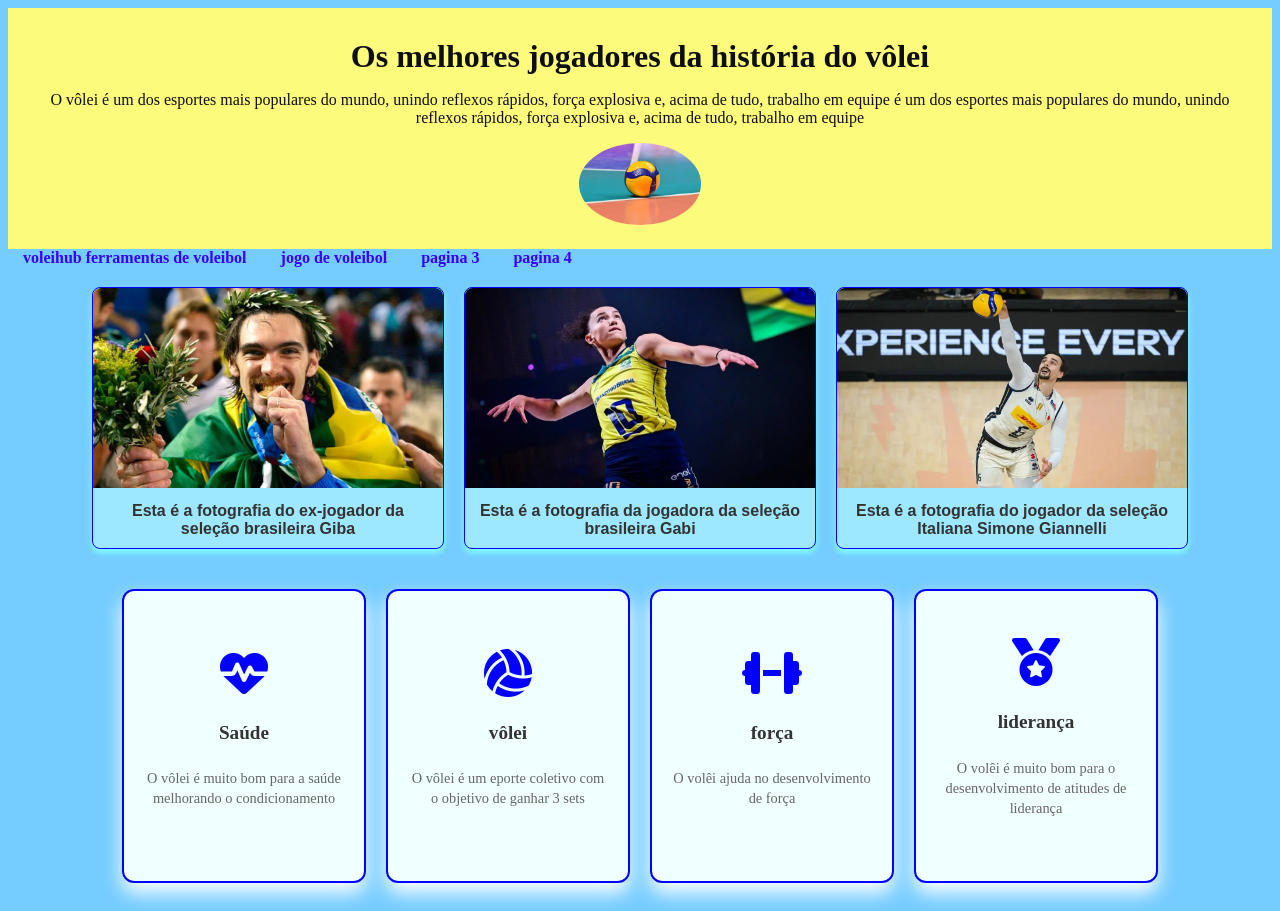
==== volei/index.html @ 26d83864 "Add files via upload" ====
<!DOCTYPE html>
<html lang="en">
<head>
    <meta charset="UTF-8">
    <meta name="viewport" content="width=device-width, initial-scale=1.0">
    <link rel="stylesheet" href="https://cdnjs.cloudflare.com/ajax/libs/font-awesome/6.5.1/css/all.min.css">
    <link rel="stylesheet" href="style.css">
    <title>Document</title>
</head>
<body>
    <header class="cabecalho">
        <h1>Os melhores jogadores da história do vôlei</h1>
        <p>O vôlei é um dos esportes mais populares do mundo, unindo reflexos rápidos, força explosiva e, acima de tudo, trabalho em equipe é um dos esportes mais populares do mundo, unindo reflexos rápidos, força explosiva e, acima de tudo, trabalho em equipe</p>
        <img src="logo.jpg">
    </header>
    <nav>
        <a href="voleihub_portal_e_ferramentas_de_voleibol (1).html">voleihub ferramentas de voleibol</a>
        <a href="jogo_de_v_lei_de_praia.html">jogo de voleibol</a>
        <a href="#">pagina 3</a>
        <a href="#">pagina 4</a>
    </nav>
    <div class="container-galeria">
    <figure class="item-galeria">
        <img src="imagem1.jpg" alt="Ex-jogador da seleção brasileira ">
        <figcaption>Esta é a fotografia do ex-jogador da seleção brasileira Giba</figcaption>
    </figure>

    <figure class="item-galeria">
        <img src="imagem2.jpg" alt="Ex-jogador da seleção brasileira ">
        <figcaption>Esta é a fotografia da jogadora da seleção brasileira Gabi</figcaption>
    </figure>

    <figure class="item-galeria">
        <img src="imagem3.jpg" alt="Ex-jogador da seleção brasileira ">
        <figcaption>Esta é a fotografia do jogador da seleção Italiana Simone Giannelli </figcaption>
    </figure>
    </div>

    <div class="container">
        <div class="card">
            <i class="fa-solid fa-heart-pulse"></i>
            <h3>Saúde</h3>
            <p>O vôlei é muito bom para a saúde melhorando o condicionamento</p>
        </div>

        <div class="card">
            <i class="fa-solid fa-volleyball"></i>
            <h3>vôlei</h3>
            <p>O vôlei é um eporte coletivo com o objetivo de ganhar 3 sets</p>
        </div>

        <div class="card">
            <i class="fa-solid fa-dumbbell"></i>
            <h3>força</h3>
            <p>O volêi ajuda no desenvolvimento de força</p>
        </div>

        <div class="card">
            <i class="fa-solid fa-medal"></i>
            <h3>liderança</h3>
            <p>O volêi é muito bom para o desenvolvimento de atitudes de liderança</p>
        </div>
    </div>
</body>
</html>
---- volei/style.css ----
body{
    background-color: rgb(116, 204, 255);
}
.cabecalho{
    background-color: rgb(253, 251, 124);
    text-align: center;
    padding: 20px;
    color: rgb(14, 14, 14);
}
.cabecalho img{
    width: 10%;
    height: auto;
    border-radius: 50%;
}
.cabecalho h1{
    margin: 10px 0 5px 0;
}
nav a{
    color: rgb(55, 0, 255);
    text-decoration: none;
    margin: 0 15px;
    font-weight: bold;
}
nav a:hover{
    text-decoration: underline;
}
.container-galeria{
    display: flex;
    justify-content: center;
    gap: 20px;
    padding: 20px;
    flex-wrap: wrap;
}
.item-galeria{
    flex: 1;
    min-width: 250px;
    max-width: 350px;
    margin: 0;
    text-align: center;
    border: 1px solid blue;
    border-radius: 8px;
    padding-bottom: 10px;
    background-color: rgb(157, 232, 255);
    box-shadow: 0 4px 6px rgb(131, 255, 255);
}
.item-galeria img{
    width: 100%;
    height: 200px;
    object-fit: cover;
    border-radius: 8px 8px 0 0;
}
.item-galeria figcaption{
    margin-top: 10px;
    font-family: sans-serif;
    font-weight: bold;
    color: #333;
    padding: 0 10px;
}
.container{
    display: flex;
    gap: 20px;
    padding: 20px;
    flex-wrap: wrap;
    justify-content: center;
}
.card{
    background-color: azure;
    width: 200px;
    height: 250px;
    border-radius: 12px;
    box-shadow: 0 10px 20px white;
    display: flex;
    flex-direction: column;
    align-items: center;
    justify-content: center;
    padding: 20px;
    text-align: center;
    transition: transform 0.3s ease;
    border: 2px solid blue;
}
.card:hover {
    transform: translateY(-10px);
    background-color: #fffaf0;
}

.card i {
    font-size: 3rem;
    color: #0400fd;
    margin-bottom: 15px;
}

.card h3 {
    margin: 10px 0;
    font-size: 1.2rem;
    color: #333;
}

.card p {
    font-size: 0.9rem;
    color: #666;
    line-height: 1.4;
}



/* Ajuste para telas muito pequenas */
@media (max-width: 600px) {
    .item-galeria {
        flex: 1 1 100%;       /* Ocupa 100% da largura no celular */
    }
}
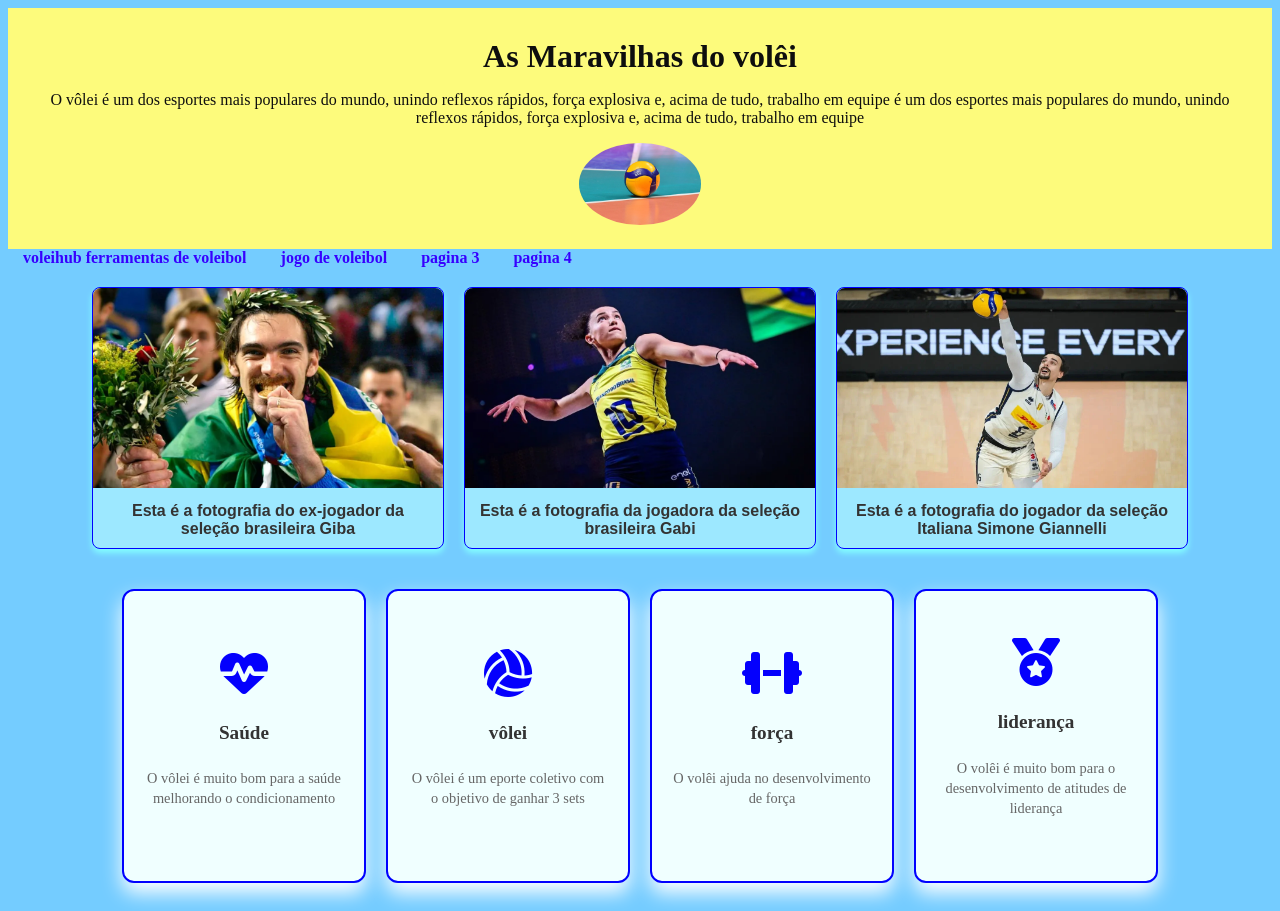
==== commit 6ac2400c: "Add files via upload" ====
--- a/volei/index.html
+++ b/volei/index.html
@@ -9,7 +9,7 @@
 </head>
 <body>
     <header class="cabecalho">
-        <h1>Os melhores jogadores da história do vôlei</h1>
+        <h1>As Maravilhas do volêi</h1>
         <p>O vôlei é um dos esportes mais populares do mundo, unindo reflexos rápidos, força explosiva e, acima de tudo, trabalho em equipe é um dos esportes mais populares do mundo, unindo reflexos rápidos, força explosiva e, acima de tudo, trabalho em equipe</p>
         <img src="logo.jpg">
     </header>
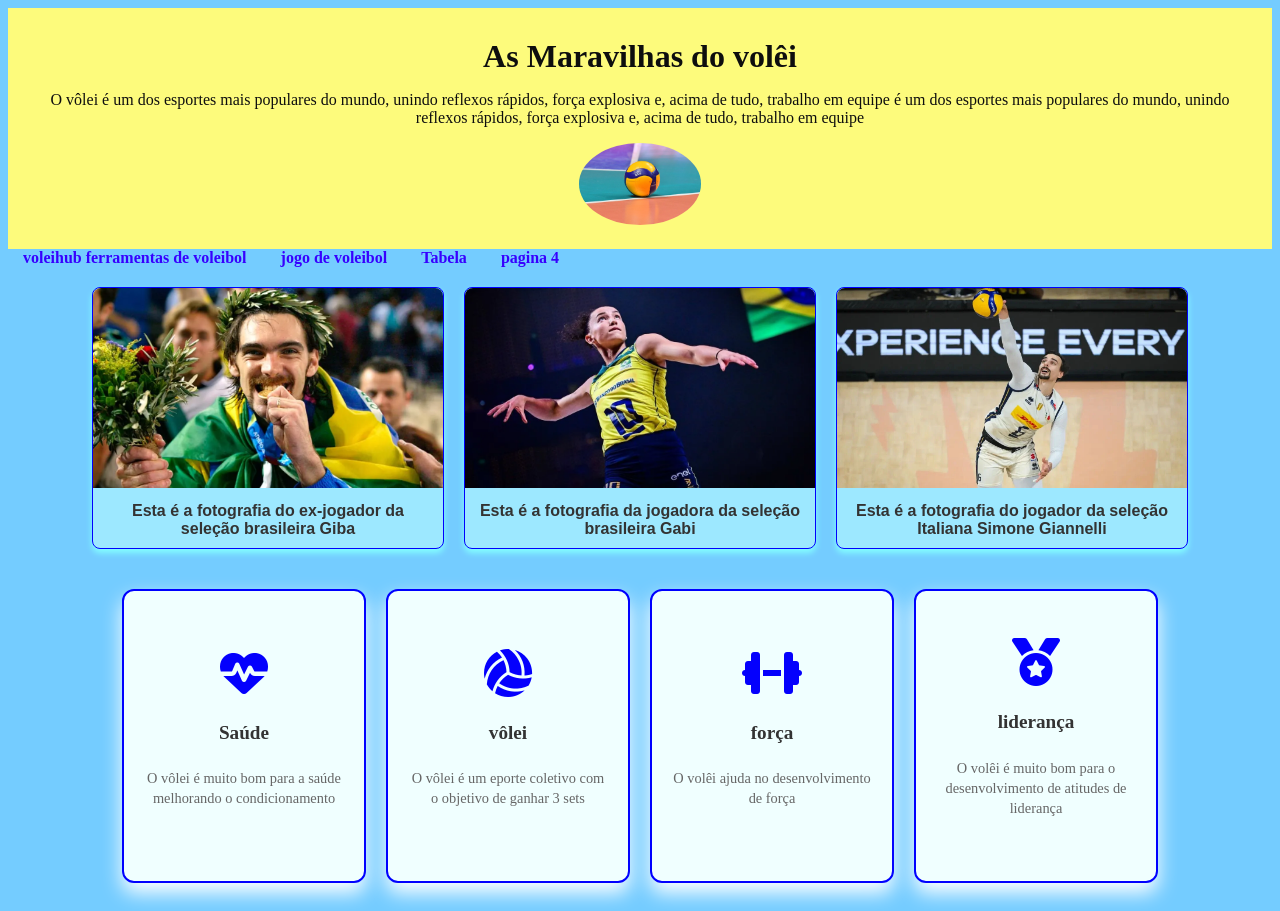
==== commit abe30350: "Add files via upload" ====
--- a/volei/index.html
+++ b/volei/index.html
@@ -5,7 +5,7 @@
     <meta name="viewport" content="width=device-width, initial-scale=1.0">
     <link rel="stylesheet" href="https://cdnjs.cloudflare.com/ajax/libs/font-awesome/6.5.1/css/all.min.css">
     <link rel="stylesheet" href="style.css">
-    <title>Document</title>
+    <title>Volei</title>
 </head>
 <body>
     <header class="cabecalho">
@@ -16,7 +16,7 @@
     <nav>
         <a href="voleihub_portal_e_ferramentas_de_voleibol (1).html">voleihub ferramentas de voleibol</a>
         <a href="jogo_de_v_lei_de_praia.html">jogo de voleibol</a>
-        <a href="#">pagina 3</a>
+        <a href="tabela.html">Tabela</a>
         <a href="#">pagina 4</a>
     </nav>
     <div class="container-galeria">
